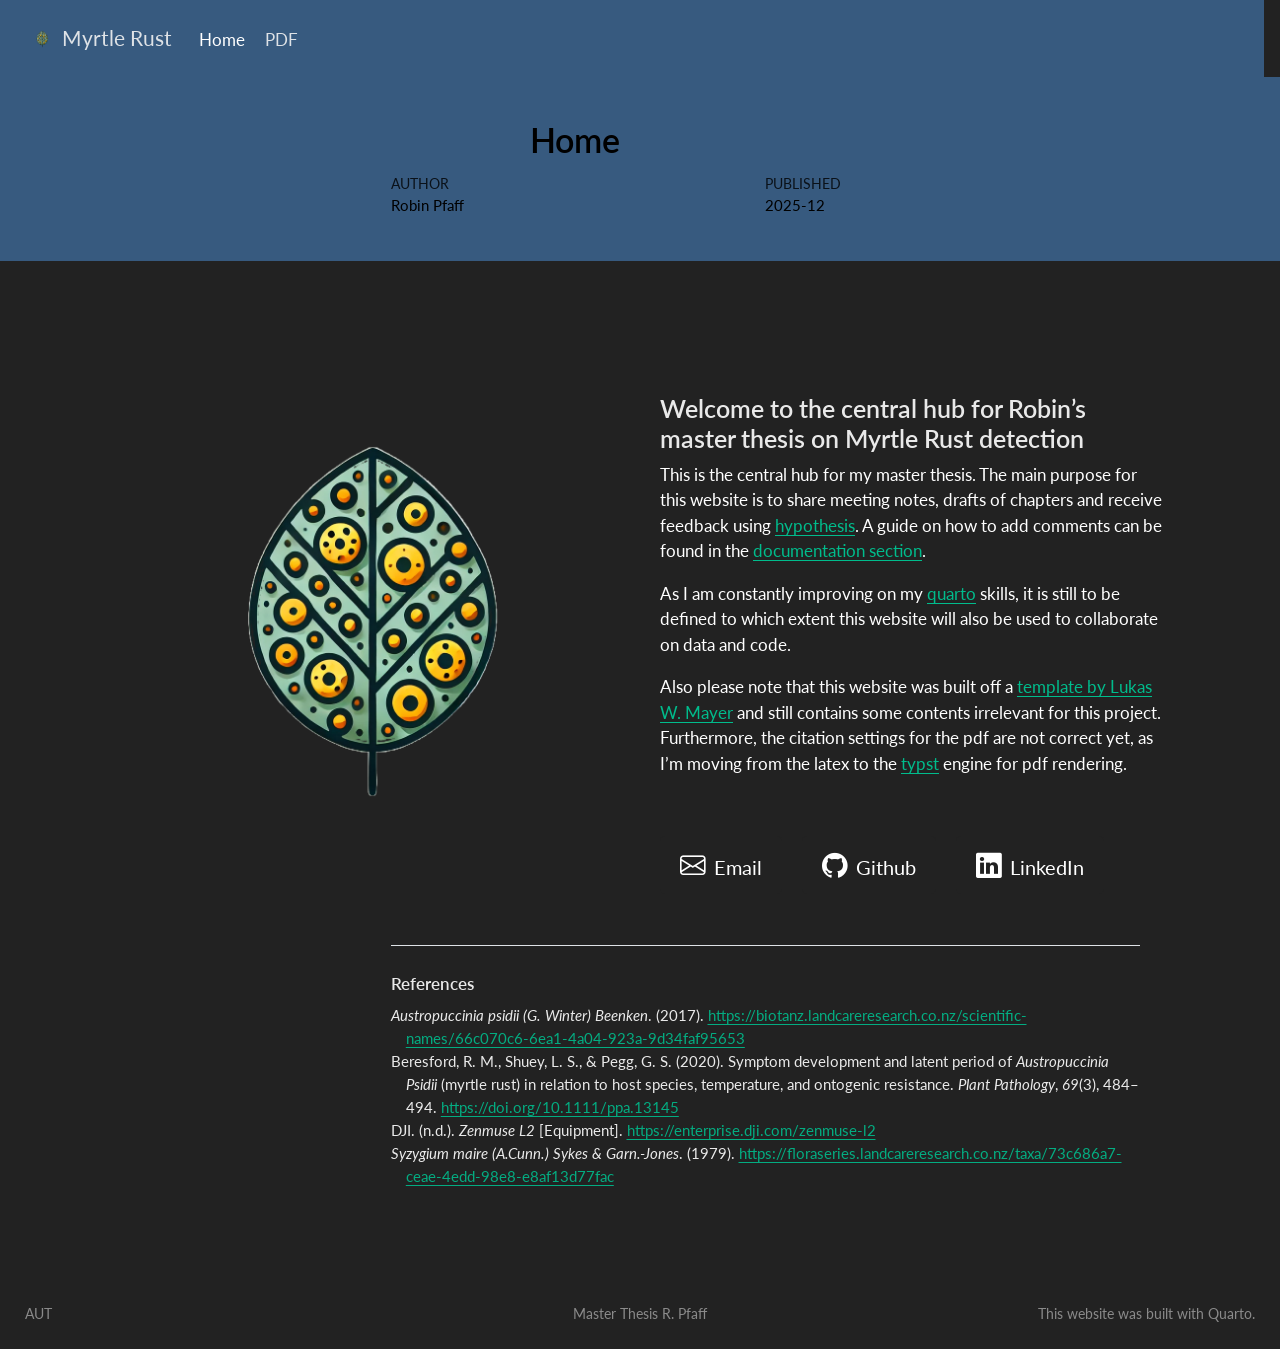
==== docs/index.html @ c500ab40 "first commit" ====
<!DOCTYPE html>
<html xmlns="http://www.w3.org/1999/xhtml" lang="en" xml:lang="en"><head>

<meta charset="utf-8">
<meta name="generator" content="quarto-1.8.26">

<meta name="viewport" content="width=device-width, initial-scale=1.0, user-scalable=yes">

<meta name="author" content="Robin Pfaff">
<meta name="description" content="Some information about you that you want search engines to see">

<title>Home – Myrtle Rust</title>
<style>
code{white-space: pre-wrap;}
span.smallcaps{font-variant: small-caps;}
div.columns{display: flex; gap: min(4vw, 1.5em);}
div.column{flex: auto; overflow-x: auto;}
div.hanging-indent{margin-left: 1.5em; text-indent: -1.5em;}
ul.task-list{list-style: none;}
ul.task-list li input[type="checkbox"] {
  width: 0.8em;
  margin: 0 0.8em 0.2em -1em; /* quarto-specific, see https://github.com/quarto-dev/quarto-cli/issues/4556 */ 
  vertical-align: middle;
}
/* CSS for citations */
div.csl-bib-body { }
div.csl-entry {
  clear: both;
  margin-bottom: 0em;
}
.hanging-indent div.csl-entry {
  margin-left:2em;
  text-indent:-2em;
}
div.csl-left-margin {
  min-width:2em;
  float:left;
}
div.csl-right-inline {
  margin-left:2em;
  padding-left:1em;
}
div.csl-indent {
  margin-left: 2em;
}</style>


<script src="site_libs/quarto-nav/quarto-nav.js"></script>
<script src="site_libs/quarto-nav/headroom.min.js"></script>
<link href="./2_2_assets/favicons/favicon.ico" rel="icon">
<script src="site_libs/clipboard/clipboard.min.js"></script>
<script src="site_libs/quarto-html/quarto.js" type="module"></script>
<script src="site_libs/quarto-html/tabsets/tabsets.js" type="module"></script>
<script src="site_libs/quarto-html/axe/axe-check.js" type="module"></script>
<script src="site_libs/quarto-html/popper.min.js"></script>
<script src="site_libs/quarto-html/tippy.umd.min.js"></script>
<link href="site_libs/quarto-html/tippy.css" rel="stylesheet">
<link href="site_libs/quarto-html/quarto-syntax-highlighting-dark-5fa770aa67c23ef3364642465cd873db.css" rel="stylesheet" id="quarto-text-highlighting-styles">
<script src="site_libs/bootstrap/bootstrap.min.js"></script>
<link href="site_libs/bootstrap/bootstrap-icons.css" rel="stylesheet">
<link href="site_libs/bootstrap/bootstrap-c5ab4d48735428cd285527bd9353d92f.min.css" rel="stylesheet" append-hash="true" id="quarto-bootstrap" data-mode="dark">
<script src="site_libs/quarto-contrib/glightbox/glightbox.min.js"></script>
<link href="site_libs/quarto-contrib/glightbox/glightbox.min.css" rel="stylesheet">
<link href="site_libs/quarto-contrib/glightbox/lightbox.css" rel="stylesheet">
<script id="quarto-search-options" type="application/json">{
  "language": {
    "search-no-results-text": "No results",
    "search-matching-documents-text": "matching documents",
    "search-copy-link-title": "Copy link to search",
    "search-hide-matches-text": "Hide additional matches",
    "search-more-match-text": "more match in this document",
    "search-more-matches-text": "more matches in this document",
    "search-clear-button-title": "Clear",
    "search-text-placeholder": "",
    "search-detached-cancel-button-title": "Cancel",
    "search-submit-button-title": "Submit",
    "search-label": "Search"
  }
}</script>
<style>html{ scroll-behavior: smooth; }</style>
<script type="application/json" class="js-hypothesis-config">
{
  "theme": "clean",
  "openSidebar": false
}
</script>
<script async="" src="https://hypothes.is/embed.js"></script>
<script>
  window.document.addEventListener("DOMContentLoaded", function (_event) {
    document.body.classList.add('hypothesis-enabled');
  });
</script>
<style>

      .quarto-title-block .quarto-title-banner h1,
      .quarto-title-block .quarto-title-banner h2,
      .quarto-title-block .quarto-title-banner h3,
      .quarto-title-block .quarto-title-banner h4,
      .quarto-title-block .quarto-title-banner h5,
      .quarto-title-block .quarto-title-banner h6
      {
        color: #000000;
      }

      .quarto-title-block .quarto-title-banner {
        color: #000000;
      }
</style>


<link rel="stylesheet" href="styles.css">
<meta property="og:title" content="Home – Myrtle Rust">
<meta property="og:description" content="Some information about you that you want search engines to see">
<meta property="og:image" content="https://pfaffrob.github.io/2_2_assets/favicons/myrtle-rust-1024x1024.png">
<meta property="og:site_name" content="Myrtle Rust">
<meta property="og:image:height" content="1024">
<meta property="og:image:width" content="1024">
<meta name="twitter:title" content="Home – Myrtle Rust">
<meta name="twitter:description" content="Some information about you that you want search engines to see">
<meta name="twitter:image" content="https://pfaffrob.github.io/2_2_assets/favicons/myrtle-rust-1024x1024.png">
<meta name="twitter:image-height" content="1024">
<meta name="twitter:image-width" content="1024">
<meta name="twitter:card" content="summary_large_image">
<link rel="canonical" href="https://pfaffrob.github.io/">
</head>

<body class="floating nav-fixed fullcontent quarto-light">

<div id="quarto-search-results"></div>
  <header id="quarto-header" class="headroom fixed-top quarto-banner">
    <nav class="navbar navbar-expand-lg " data-bs-theme="dark">
      <div class="navbar-container container-fluid">
      <div class="navbar-brand-container mx-auto">
    <a href="./index.html" class="navbar-brand navbar-brand-logo">
    <img src="./2_2_assets/favicons/android-chrome-512x512.png" alt="" class="navbar-logo light-content">
    <img src="./2_2_assets/favicons/android-chrome-512x512.png" alt="" class="navbar-logo dark-content">
    </a>
    <a class="navbar-brand" href="./index.html">
    <span class="navbar-title">Myrtle Rust</span>
    </a>
  </div>
          <button class="navbar-toggler" type="button" data-bs-toggle="collapse" data-bs-target="#navbarCollapse" aria-controls="navbarCollapse" role="menu" aria-expanded="false" aria-label="Toggle navigation" onclick="if (window.quartoToggleHeadroom) { window.quartoToggleHeadroom(); }">
  <span class="navbar-toggler-icon"></span>
</button>
          <div class="collapse navbar-collapse" id="navbarCollapse">
            <ul class="navbar-nav navbar-nav-scroll me-auto">
  <li class="nav-item">
    <a class="nav-link active" href="./index.html" aria-current="page"> 
<span class="menu-text">Home</span></a>
  </li>  
  <li class="nav-item">
    <a class="nav-link" href="./1_4_pdf/index.html"> 
<span class="menu-text">PDF</span></a>
  </li>  
</ul>
          </div> <!-- /navcollapse -->
            <div class="quarto-navbar-tools">
</div>
      </div> <!-- /container-fluid -->
    </nav>
</header>
<!-- content -->
<header id="title-block-header" class="quarto-title-block default toc-left page-columns page-full">
  <div class="quarto-title-banner page-columns page-full">
    <div class="quarto-title column-body">
      <h1 class="title">Home</h1>
          </div>

    
    <div class="quarto-title-meta-container">
      <div class="quarto-title-meta-column-start">
        
        <div class="quarto-title-meta">

                <div>
            <div class="quarto-title-meta-heading">Author</div>
            <div class="quarto-title-meta-contents">
                        <p>Robin Pfaff </p>
                      </div>
          </div>
                
                <div>
            <div class="quarto-title-meta-heading">Published</div>
            <div class="quarto-title-meta-contents">
              <p class="date">2025-12</p>
            </div>
          </div>
          
                
              </div>
      </div>
      <div class="quarto-title-meta-column-end quarto-other-formats-target">
      </div>
    </div>



    <div class="quarto-other-links-text-target">
    </div>  </div>
</header><div id="quarto-content" class="quarto-container page-columns page-rows-contents page-layout-article page-navbar">
<!-- sidebar -->
  <nav id="quarto-sidebar" class="sidebar collapse collapse-horizontal quarto-sidebar-collapse-item sidebar-navigation floating overflow-auto">
    
</nav>
<div id="quarto-sidebar-glass" class="quarto-sidebar-collapse-item" data-bs-toggle="collapse" data-bs-target=".quarto-sidebar-collapse-item"></div>
<!-- margin-sidebar -->
    
<!-- main -->
<main class="content quarto-banner-title-block page-columns page-full" id="quarto-document-content">



  


<!-- 
Here is a template for a nice looking homepage.

I make heavy use of ::: syntax which allows me to create html-like divs and classes in markdown.

the general structure is:

:::{.some-class}
    some content modified by the class
:::

Often you can use multiple classes like this:

:::{.class1 .class2}
    some content modified by the classes
:::

or 

:::{.class1}
    :::{.class2}
        some content modified by the classes
    :::
:::

-->
<!-- 
this defines how wide the content should be
check https://quarto.org/docs/authoring/article-layout.html#page-column
for more information
 -->
<div class="column-page">
<p>&nbsp; <!-- '\' is a spacer --></p>
<div class="columns">
<div class="column" style="padding-right: 20px;">
<div class="animate__animated animate__fadeIn" style="--animate-duration: 2s;">
<p><a href="2_2_assets/favicons/myrtle-rust-1024x1024.png" class="lightbox" data-gallery="quarto-lightbox-gallery-1"><img src="2_2_assets/favicons/myrtle-rust-1024x1024.png" class="img-fluid"></a></p>
</div>
</div><div class="column" style="padding-left: 20px;">
<section id="welcome-to-the-central-hub-for-robins-master-thesis-on-myrtle-rust-detection" class="level3">
<h3 data-anchor-id="welcome-to-the-central-hub-for-robins-master-thesis-on-myrtle-rust-detection">Welcome to the central hub for Robin’s master thesis on Myrtle Rust detection</h3>
<p>This is the central hub for my master thesis. The main purpose for this website is to share meeting notes, drafts of chapters and receive feedback using <a href="https://hypothes.is">hypothesis</a>. A guide on how to add comments can be found in the <a href="1_9_documentation/index.qmd#sec-comments">documentation section</a>.</p>
<p>As I am constantly improving on my <a href="https://quarto.org">quarto</a> skills, it is still to be defined to which extent this website will also be used to collaborate on data and code.</p>
<p>Also please note that this website was built off a <a href="https://lukmayer.github.io/blog/posts/quarto_template/">template by Lukas W. Mayer</a> and still contains some contents irrelevant for this project. Furthermore, the citation settings for the pdf are not correct yet, as I’m moving from the latex to the <a href="https://quarto.org/docs/output-formats/typst.html">typst</a> engine for pdf rendering.</p>
<p><br>
</p>
<!-- 

Here is how we can specify some buttons with links in html
you can very easily ask chatgpt to modify this to your liking if you dont know how to modify this yourself
make sure it knows that you use the bootstrap icon set

-->
<div class="button-group" style="display: flex; gap: 20px;">
<p><a href="mailto:kqn7759@autuni.ac.nz" class="button-link" target="_blank" style="text-decoration: none; color: white; background-color: #222; padding: 10px 20px; border-radius: 5px; display: inline-block; font-size: 1.2rem; text-align: center;"> <i class="bi bi-envelope" style="font-size: 1.5rem; margin-right: 8px;"></i>Email </a></p>
<p><a href="https://github.com/pfaffrob/myrtle_rust" class="button-link" target="_blank" style="text-decoration: none; color: white; background-color: #222; padding: 10px 20px; border-radius: 5px; display: inline-block; font-size: 1.2rem; text-align: center;"> <i class="bi bi-github" style="font-size: 1.5rem; margin-right: 8px;"></i>Github </a></p>
<p><a href="https://www.linkedin.com/in/robin-pfaff-3454702b7/" class="button-link" target="_blank" style="text-decoration: none; color: white; background-color: #222; padding: 10px 20px; border-radius: 5px; display: inline-block; font-size: 1.2rem; text-align: center;"> <i class="bi bi-linkedin" style="font-size: 1.5rem; margin-right: 8px;"></i>LinkedIn </a></p>
</div>
</section>
</div>
</div>
</div>
<!-- 
below is some css code that ensures that the buttons are styled correctly
and also work on mobile devices

you should not need to modify this other than the color values
I have not tried wether this works ok for more than 3 buttons
 -->
<style>

.content.quarto-banner-title-block {
  display: flex;
  flex-direction: column; /* Stack elements vertically */
}

.quarto-title {
    margin: 0 auto;  /* Center the container */
    padding-left: 6rem;  /* change until centered */
    max-width: 1200px;  /* Control maximum width */
    width: 90%;  /* Use percentage width for responsiveness */
    text-align: left;  /* Left align the text */
}


.button-link {
    background-color: #222; /* Default button background */
    color: white; /* Default text color */
    transition: background-color 0.3s, transform 0.3s; /* Smooth transition */
    padding: 10px 20px; /* Padding for the button look */
    border-radius: 5px; /* Rounded corners */
    display: inline-block;
    font-size: 1.2rem;
    text-align: center;
    text-decoration: none; /* No underline */
}

.button-link:hover {
    background-color: #444 !important; /* Change to lighter color on hover */
    transform: scale(1.2); /* Slightly increase size on hover */
}

/* Default desktop view */
.button-group {
    display: flex; /* Keep the buttons in a row by default */
    gap: 20px; /* Space between buttons */
}


@media (max-width: 768px) {
  /* Adjust the layout for mobile screens (small screens) */
  
  .columns {
    flex-direction: column; /* Stack the columns vertically on mobile */
  }

  .column {
    width: 100% !important; /* Make each column take up full width on mobile */
    padding: 0; /* Adjust padding for mobile */
  }

  /* Make the button links stack vertically with some spacing */
  .button-link {
    display: block;
    width: 100%; /* Make buttons full width */
    margin-bottom: 10px; /* Add space between buttons */
    text-align: center;
  }

  .button-group {
        flex-direction: column; /* Stack buttons vertically on small screens */
        gap: 10px; /* Space between buttons when stacked */
        width: 100%; /* Ensure the group takes full width */
    }

}


</style>




<div id="quarto-appendix" class="default"><section class="quarto-appendix-contents" role="doc-bibliography" id="quarto-bibliography"><h2 class="anchored quarto-appendix-heading">References</h2><div id="refs" class="references csl-bib-body hanging-indent" data-entry-spacing="0" data-line-spacing="2" role="list">
<div id="ref-Austropucciniapsidii2017" class="csl-entry" role="listitem">
<em>Austropuccinia psidii<span> <em>(</em></span><span><em>G</em></span><span><em>.</em> </span><span><em>Winter</em></span><span><em>)</em> </span><span><em>Beenken</em></span></em>. (2017). <a href="https://biotanz.landcareresearch.co.nz/scientific-names/66c070c6-6ea1-4a04-923a-9d34faf95653">https://biotanz.landcareresearch.co.nz/scientific-names/66c070c6-6ea1-4a04-923a-9d34faf95653</a>
</div>
<div id="ref-beresfordSymptomdevelopment2020" class="csl-entry" role="listitem">
Beresford, R. M., Shuey, L. S., &amp; Pegg, G. S. (2020). Symptom development and latent period of <span><em>Austropuccinia</em></span><span> <em>Psidii</em></span> (myrtle rust) in relation to host species, temperature, and ontogenic resistance. <em>Plant Pathology</em>, <em>69</em>(3), 484–494. <a href="https://doi.org/10.1111/ppa.13145">https://doi.org/10.1111/ppa.13145</a>
</div>
<div id="ref-djiZenmuseL2" class="csl-entry" role="listitem">
DJI. (n.d.). <em>Zenmuse <span>L2</span></em> [Equipment]. <a href="https://enterprise.dji.com/zenmuse-l2">https://enterprise.dji.com/zenmuse-l2</a>
</div>
<div id="ref-Syzygiummaire1979" class="csl-entry" role="listitem">
<em>Syzygium maire (<span>A</span>.<span>Cunn</span>.) <span>Sykes</span> &amp; <span>Garn</span>.-<span>Jones</span></em>. (1979). <a href="https://floraseries.landcareresearch.co.nz/taxa/73c686a7-ceae-4edd-98e8-e8af13d77fac">https://floraseries.landcareresearch.co.nz/taxa/73c686a7-ceae-4edd-98e8-e8af13d77fac</a>
</div>
</div></section></div></main> <!-- /main -->
<script id="quarto-html-after-body" type="application/javascript">
  window.document.addEventListener("DOMContentLoaded", function (event) {
    const isCodeAnnotation = (el) => {
      for (const clz of el.classList) {
        if (clz.startsWith('code-annotation-')) {                     
          return true;
        }
      }
      return false;
    }
    const onCopySuccess = function(e) {
      // button target
      const button = e.trigger;
      // don't keep focus
      button.blur();
      // flash "checked"
      button.classList.add('code-copy-button-checked');
      var currentTitle = button.getAttribute("title");
      button.setAttribute("title", "Copied!");
      let tooltip;
      if (window.bootstrap) {
        button.setAttribute("data-bs-toggle", "tooltip");
        button.setAttribute("data-bs-placement", "left");
        button.setAttribute("data-bs-title", "Copied!");
        tooltip = new bootstrap.Tooltip(button, 
          { trigger: "manual", 
            customClass: "code-copy-button-tooltip",
            offset: [0, -8]});
        tooltip.show();    
      }
      setTimeout(function() {
        if (tooltip) {
          tooltip.hide();
          button.removeAttribute("data-bs-title");
          button.removeAttribute("data-bs-toggle");
          button.removeAttribute("data-bs-placement");
        }
        button.setAttribute("title", currentTitle);
        button.classList.remove('code-copy-button-checked');
      }, 1000);
      // clear code selection
      e.clearSelection();
    }
    const getTextToCopy = function(trigger) {
      const outerScaffold = trigger.parentElement.cloneNode(true);
      const codeEl = outerScaffold.querySelector('code');
      for (const childEl of codeEl.children) {
        if (isCodeAnnotation(childEl)) {
          childEl.remove();
        }
      }
      return codeEl.innerText;
    }
    const clipboard = new window.ClipboardJS('.code-copy-button:not([data-in-quarto-modal])', {
      text: getTextToCopy
    });
    clipboard.on('success', onCopySuccess);
    if (window.document.getElementById('quarto-embedded-source-code-modal')) {
      const clipboardModal = new window.ClipboardJS('.code-copy-button[data-in-quarto-modal]', {
        text: getTextToCopy,
        container: window.document.getElementById('quarto-embedded-source-code-modal')
      });
      clipboardModal.on('success', onCopySuccess);
    }
      var localhostRegex = new RegExp(/^(?:http|https):\/\/localhost\:?[0-9]*\//);
      var mailtoRegex = new RegExp(/^mailto:/);
        var filterRegex = new RegExp("^pfaffrob\.github\.io");
      var isInternal = (href) => {
          return filterRegex.test(href) || localhostRegex.test(href) || mailtoRegex.test(href);
      }
      // Inspect non-navigation links and adorn them if external
     var links = window.document.querySelectorAll('a[href]:not(.nav-link):not(.navbar-brand):not(.toc-action):not(.sidebar-link):not(.sidebar-item-toggle):not(.pagination-link):not(.no-external):not([aria-hidden]):not(.dropdown-item):not(.quarto-navigation-tool):not(.about-link)');
      for (var i=0; i<links.length; i++) {
        const link = links[i];
        if (!isInternal(link.href)) {
          // undo the damage that might have been done by quarto-nav.js in the case of
          // links that we want to consider external
          if (link.dataset.originalHref !== undefined) {
            link.href = link.dataset.originalHref;
          }
            // target, if specified
            link.setAttribute("target", "_blank");
            if (link.getAttribute("rel") === null) {
              link.setAttribute("rel", "noopener");
            }
        }
      }
    function tippyHover(el, contentFn, onTriggerFn, onUntriggerFn) {
      const config = {
        allowHTML: true,
        maxWidth: 500,
        delay: 100,
        arrow: false,
        appendTo: function(el) {
            return el.parentElement;
        },
        interactive: true,
        interactiveBorder: 10,
        theme: 'quarto',
        placement: 'bottom-start',
      };
      if (contentFn) {
        config.content = contentFn;
      }
      if (onTriggerFn) {
        config.onTrigger = onTriggerFn;
      }
      if (onUntriggerFn) {
        config.onUntrigger = onUntriggerFn;
      }
      window.tippy(el, config); 
    }
    const noterefs = window.document.querySelectorAll('a[role="doc-noteref"]');
    for (var i=0; i<noterefs.length; i++) {
      const ref = noterefs[i];
      tippyHover(ref, function() {
        // use id or data attribute instead here
        let href = ref.getAttribute('data-footnote-href') || ref.getAttribute('href');
        try { href = new URL(href).hash; } catch {}
        const id = href.replace(/^#\/?/, "");
        const note = window.document.getElementById(id);
        if (note) {
          return note.innerHTML;
        } else {
          return "";
        }
      });
    }
    const xrefs = window.document.querySelectorAll('a.quarto-xref');
    const processXRef = (id, note) => {
      // Strip column container classes
      const stripColumnClz = (el) => {
        el.classList.remove("page-full", "page-columns");
        if (el.children) {
          for (const child of el.children) {
            stripColumnClz(child);
          }
        }
      }
      stripColumnClz(note)
      if (id === null || id.startsWith('sec-')) {
        // Special case sections, only their first couple elements
        const container = document.createElement("div");
        if (note.children && note.children.length > 2) {
          container.appendChild(note.children[0].cloneNode(true));
          for (let i = 1; i < note.children.length; i++) {
            const child = note.children[i];
            if (child.tagName === "P" && child.innerText === "") {
              continue;
            } else {
              container.appendChild(child.cloneNode(true));
              break;
            }
          }
          if (window.Quarto?.typesetMath) {
            window.Quarto.typesetMath(container);
          }
          return container.innerHTML
        } else {
          if (window.Quarto?.typesetMath) {
            window.Quarto.typesetMath(note);
          }
          return note.innerHTML;
        }
      } else {
        // Remove any anchor links if they are present
        const anchorLink = note.querySelector('a.anchorjs-link');
        if (anchorLink) {
          anchorLink.remove();
        }
        if (window.Quarto?.typesetMath) {
          window.Quarto.typesetMath(note);
        }
        if (note.classList.contains("callout")) {
          return note.outerHTML;
        } else {
          return note.innerHTML;
        }
      }
    }
    for (var i=0; i<xrefs.length; i++) {
      const xref = xrefs[i];
      tippyHover(xref, undefined, function(instance) {
        instance.disable();
        let url = xref.getAttribute('href');
        let hash = undefined; 
        if (url.startsWith('#')) {
          hash = url;
        } else {
          try { hash = new URL(url).hash; } catch {}
        }
        if (hash) {
          const id = hash.replace(/^#\/?/, "");
          const note = window.document.getElementById(id);
          if (note !== null) {
            try {
              const html = processXRef(id, note.cloneNode(true));
              instance.setContent(html);
            } finally {
              instance.enable();
              instance.show();
            }
          } else {
            // See if we can fetch this
            fetch(url.split('#')[0])
            .then(res => res.text())
            .then(html => {
              const parser = new DOMParser();
              const htmlDoc = parser.parseFromString(html, "text/html");
              const note = htmlDoc.getElementById(id);
              if (note !== null) {
                const html = processXRef(id, note);
                instance.setContent(html);
              } 
            }).finally(() => {
              instance.enable();
              instance.show();
            });
          }
        } else {
          // See if we can fetch a full url (with no hash to target)
          // This is a special case and we should probably do some content thinning / targeting
          fetch(url)
          .then(res => res.text())
          .then(html => {
            const parser = new DOMParser();
            const htmlDoc = parser.parseFromString(html, "text/html");
            const note = htmlDoc.querySelector('main.content');
            if (note !== null) {
              // This should only happen for chapter cross references
              // (since there is no id in the URL)
              // remove the first header
              if (note.children.length > 0 && note.children[0].tagName === "HEADER") {
                note.children[0].remove();
              }
              const html = processXRef(null, note);
              instance.setContent(html);
            } 
          }).finally(() => {
            instance.enable();
            instance.show();
          });
        }
      }, function(instance) {
      });
    }
        let selectedAnnoteEl;
        const selectorForAnnotation = ( cell, annotation) => {
          let cellAttr = 'data-code-cell="' + cell + '"';
          let lineAttr = 'data-code-annotation="' +  annotation + '"';
          const selector = 'span[' + cellAttr + '][' + lineAttr + ']';
          return selector;
        }
        const selectCodeLines = (annoteEl) => {
          const doc = window.document;
          const targetCell = annoteEl.getAttribute("data-target-cell");
          const targetAnnotation = annoteEl.getAttribute("data-target-annotation");
          const annoteSpan = window.document.querySelector(selectorForAnnotation(targetCell, targetAnnotation));
          const lines = annoteSpan.getAttribute("data-code-lines").split(",");
          const lineIds = lines.map((line) => {
            return targetCell + "-" + line;
          })
          let top = null;
          let height = null;
          let parent = null;
          if (lineIds.length > 0) {
              //compute the position of the single el (top and bottom and make a div)
              const el = window.document.getElementById(lineIds[0]);
              top = el.offsetTop;
              height = el.offsetHeight;
              parent = el.parentElement.parentElement;
            if (lineIds.length > 1) {
              const lastEl = window.document.getElementById(lineIds[lineIds.length - 1]);
              const bottom = lastEl.offsetTop + lastEl.offsetHeight;
              height = bottom - top;
            }
            if (top !== null && height !== null && parent !== null) {
              // cook up a div (if necessary) and position it 
              let div = window.document.getElementById("code-annotation-line-highlight");
              if (div === null) {
                div = window.document.createElement("div");
                div.setAttribute("id", "code-annotation-line-highlight");
                div.style.position = 'absolute';
                parent.appendChild(div);
              }
              div.style.top = top - 2 + "px";
              div.style.height = height + 4 + "px";
              div.style.left = 0;
              let gutterDiv = window.document.getElementById("code-annotation-line-highlight-gutter");
              if (gutterDiv === null) {
                gutterDiv = window.document.createElement("div");
                gutterDiv.setAttribute("id", "code-annotation-line-highlight-gutter");
                gutterDiv.style.position = 'absolute';
                const codeCell = window.document.getElementById(targetCell);
                const gutter = codeCell.querySelector('.code-annotation-gutter');
                gutter.appendChild(gutterDiv);
              }
              gutterDiv.style.top = top - 2 + "px";
              gutterDiv.style.height = height + 4 + "px";
            }
            selectedAnnoteEl = annoteEl;
          }
        };
        const unselectCodeLines = () => {
          const elementsIds = ["code-annotation-line-highlight", "code-annotation-line-highlight-gutter"];
          elementsIds.forEach((elId) => {
            const div = window.document.getElementById(elId);
            if (div) {
              div.remove();
            }
          });
          selectedAnnoteEl = undefined;
        };
          // Handle positioning of the toggle
      window.addEventListener(
        "resize",
        throttle(() => {
          elRect = undefined;
          if (selectedAnnoteEl) {
            selectCodeLines(selectedAnnoteEl);
          }
        }, 10)
      );
      function throttle(fn, ms) {
      let throttle = false;
      let timer;
        return (...args) => {
          if(!throttle) { // first call gets through
              fn.apply(this, args);
              throttle = true;
          } else { // all the others get throttled
              if(timer) clearTimeout(timer); // cancel #2
              timer = setTimeout(() => {
                fn.apply(this, args);
                timer = throttle = false;
              }, ms);
          }
        };
      }
        // Attach click handler to the DT
        const annoteDls = window.document.querySelectorAll('dt[data-target-cell]');
        for (const annoteDlNode of annoteDls) {
          annoteDlNode.addEventListener('click', (event) => {
            const clickedEl = event.target;
            if (clickedEl !== selectedAnnoteEl) {
              unselectCodeLines();
              const activeEl = window.document.querySelector('dt[data-target-cell].code-annotation-active');
              if (activeEl) {
                activeEl.classList.remove('code-annotation-active');
              }
              selectCodeLines(clickedEl);
              clickedEl.classList.add('code-annotation-active');
            } else {
              // Unselect the line
              unselectCodeLines();
              clickedEl.classList.remove('code-annotation-active');
            }
          });
        }
    const findCites = (el) => {
      const parentEl = el.parentElement;
      if (parentEl) {
        const cites = parentEl.dataset.cites;
        if (cites) {
          return {
            el,
            cites: cites.split(' ')
          };
        } else {
          return findCites(el.parentElement)
        }
      } else {
        return undefined;
      }
    };
    var bibliorefs = window.document.querySelectorAll('a[role="doc-biblioref"]');
    for (var i=0; i<bibliorefs.length; i++) {
      const ref = bibliorefs[i];
      const citeInfo = findCites(ref);
      if (citeInfo) {
        tippyHover(citeInfo.el, function() {
          var popup = window.document.createElement('div');
          citeInfo.cites.forEach(function(cite) {
            var citeDiv = window.document.createElement('div');
            citeDiv.classList.add('hanging-indent');
            citeDiv.classList.add('csl-entry');
            var biblioDiv = window.document.getElementById('ref-' + cite);
            if (biblioDiv) {
              citeDiv.innerHTML = biblioDiv.innerHTML;
            }
            popup.appendChild(citeDiv);
          });
          return popup.innerHTML;
        });
      }
    }
  });
  </script>
</div> <!-- /content -->
<footer class="footer">
  <div class="nav-footer">
    <div class="nav-footer-left">
      <ul class="footer-items list-unstyled">
    <li class="nav-item">
    <a class="nav-link" href="https://www.aut.ac.nz/">
<p>AUT</p>
</a>
  </li>  
</ul>
    </div>   
    <div class="nav-footer-center">
      <ul class="footer-items list-unstyled">
    <li class="nav-item">
    <a class="nav-link" href="https://github.com/pfaffrob/myrtle_rust">
<p>Master Thesis R. Pfaff</p>
</a>
  </li>  
</ul>
    </div>
    <div class="nav-footer-right">
      <ul class="footer-items list-unstyled">
    <li class="nav-item">
    <a class="nav-link" href="https://quarto.org/">
<p>This website was built with Quarto.</p>
</a>
  </li>  
</ul>
    </div>
  </div>
</footer>
<script>var lightboxQuarto = GLightbox({"closeEffect":"zoom","descPosition":"bottom","loop":false,"openEffect":"zoom","selector":".lightbox"});
(function() {
  let previousOnload = window.onload;
  window.onload = () => {
    if (previousOnload) {
      previousOnload();
    }
    lightboxQuarto.on('slide_before_load', (data) => {
      const { slideIndex, slideNode, slideConfig, player, trigger } = data;
      const href = trigger.getAttribute('href');
      if (href !== null) {
        const imgEl = window.document.querySelector(`a[href="${href}"] img`);
        if (imgEl !== null) {
          const srcAttr = imgEl.getAttribute("src");
          if (srcAttr && srcAttr.startsWith("data:")) {
            slideConfig.href = srcAttr;
          }
        }
      } 
    });
  
    lightboxQuarto.on('slide_after_load', (data) => {
      const { slideIndex, slideNode, slideConfig, player, trigger } = data;
      if (window.Quarto?.typesetMath) {
        window.Quarto.typesetMath(slideNode);
      }
    });
  
  };
  
})();
          </script>




<script src="site_libs/quarto-html/zenscroll-min.js"></script>
</body></html>
---- docs/site_libs/quarto-html/tippy.css ----
.tippy-box[data-animation=fade][data-state=hidden]{opacity:0}[data-tippy-root]{max-width:calc(100vw - 10px)}.tippy-box{position:relative;background-color:#333;color:#fff;border-radius:4px;font-size:14px;line-height:1.4;white-space:normal;outline:0;transition-property:transform,visibility,opacity}.tippy-box[data-placement^=top]>.tippy-arrow{bottom:0}.tippy-box[data-placement^=top]>.tippy-arrow:before{bottom:-7px;left:0;border-width:8px 8px 0;border-top-color:initial;transform-origin:center top}.tippy-box[data-placement^=bottom]>.tippy-arrow{top:0}.tippy-box[data-placement^=bottom]>.tippy-arrow:before{top:-7px;left:0;border-width:0 8px 8px;border-bottom-color:initial;transform-origin:center bottom}.tippy-box[data-placement^=left]>.tippy-arrow{right:0}.tippy-box[data-placement^=left]>.tippy-arrow:before{border-width:8px 0 8px 8px;border-left-color:initial;right:-7px;transform-origin:center left}.tippy-box[data-placement^=right]>.tippy-arrow{left:0}.tippy-box[data-placement^=right]>.tippy-arrow:before{left:-7px;border-width:8px 8px 8px 0;border-right-color:initial;transform-origin:center right}.tippy-box[data-inertia][data-state=visible]{transition-timing-function:cubic-bezier(.54,1.5,.38,1.11)}.tippy-arrow{width:16px;height:16px;color:#333}.tippy-arrow:before{content:"";position:absolute;border-color:transparent;border-style:solid}.tippy-content{position:relative;padding:5px 9px;z-index:1}
---- docs/site_libs/quarto-html/quarto-syntax-highlighting-dark-5fa770aa67c23ef3364642465cd873db.css ----
/* quarto syntax highlight colors */
:root {
  --quarto-hl-al-color: #95da4c;
  --quarto-hl-an-color: #98c379;
  --quarto-hl-at-color: #c678dd;
  --quarto-hl-bn-color: #d19a66;
  --quarto-hl-bu-color: #c678dd;
  --quarto-hl-ch-color: #98c379;
  --quarto-hl-co-color: #5c6370;
  --quarto-hl-cv-color: #e06c75;
  --quarto-hl-cn-color: #d19a66;
  --quarto-hl-cf-color: #c678dd;
  --quarto-hl-dt-color: #c678dd;
  --quarto-hl-dv-color: #d19a66;
  --quarto-hl-do-color: #a43340;
  --quarto-hl-er-color: #f44747;
  --quarto-hl-ex-color: #61afef;
  --quarto-hl-fl-color: #d19a66;
  --quarto-hl-fu-color: #61afef;
  --quarto-hl-im-color: #98c379;
  --quarto-hl-in-color: #c45b00;
  --quarto-hl-kw-color: #c678dd;
  --quarto-hl-op-color: #c678dd;
  --quarto-hl-pp-color: #c678dd;
  --quarto-hl-re-color: #2980b9;
  --quarto-hl-sc-color: #56b6c2;
  --quarto-hl-ss-color: #da4453;
  --quarto-hl-st-color: #98c379;
  --quarto-hl-va-color: #e06c75;
  --quarto-hl-vs-color: #da4453;
  --quarto-hl-wa-color: #da4453;
}

/* other quarto variables */
:root {
  --quarto-font-monospace: SFMono-Regular, Menlo, Monaco, Consolas, "Liberation Mono", "Courier New", monospace;
}

/* syntax highlight based on Pandoc's rules */
pre > code.sourceCode > span {
  color: #abb2bf;
}

code.sourceCode > span {
  color: #abb2bf;
}

div.sourceCode,
div.sourceCode pre.sourceCode {
  color: #abb2bf;
}

/* Normal */
code span {
  color: #abb2bf;
}

/* Alert */
code span.al {
  background-color: #4d1f24;
  font-weight: bold;
  color: #95da4c;
}

/* Annotation */
code span.an {
  color: #98c379;
}

/* Attribute */
code span.at {
  color: #c678dd;
}

/* BaseN */
code span.bn {
  color: #d19a66;
}

/* BuiltIn */
code span.bu {
  color: #c678dd;
}

/* ControlFlow */
code span.cf {
  color: #c678dd;
}

/* Char */
code span.ch {
  color: #98c379;
}

/* Constant */
code span.cn {
  color: #d19a66;
}

/* Comment */
code span.co {
  font-style: italic;
  color: #5c6370;
}

/* CommentVar */
code span.cv {
  font-style: italic;
  color: #e06c75;
}

/* Documentation */
code span.do {
  color: #a43340;
}

/* DataType */
code span.dt {
  color: #c678dd;
}

/* DecVal */
code span.dv {
  color: #d19a66;
}

/* Error */
code span.er {
  color: #f44747;
  text-decoration: underline;
}

/* Extension */
code span.ex {
  font-weight: bold;
  color: #61afef;
}

/* Float */
code span.fl {
  color: #d19a66;
}

/* Function */
code span.fu {
  color: #61afef;
}

/* Import */
code span.im {
  color: #98c379;
}

/* Information */
code span.in {
  color: #c45b00;
}

/* Keyword */
code span.kw {
  color: #c678dd;
}

/* Operator */
code span.op {
  color: #c678dd;
}

/* Preprocessor */
code span.pp {
  color: #c678dd;
}

/* RegionMarker */
code span.re {
  background-color: #153042;
  color: #2980b9;
}

/* SpecialChar */
code span.sc {
  color: #56b6c2;
}

/* SpecialString */
code span.ss {
  color: #da4453;
}

/* String */
code span.st {
  color: #98c379;
}

/* Variable */
code span.va {
  color: #e06c75;
}

/* VerbatimString */
code span.vs {
  color: #da4453;
}

/* Warning */
code span.wa {
  color: #da4453;
}

.prevent-inlining {
  content: "</";
}

/*# sourceMappingURL=0860269c19d740b4d31f8fbcb34121ca.css.map */
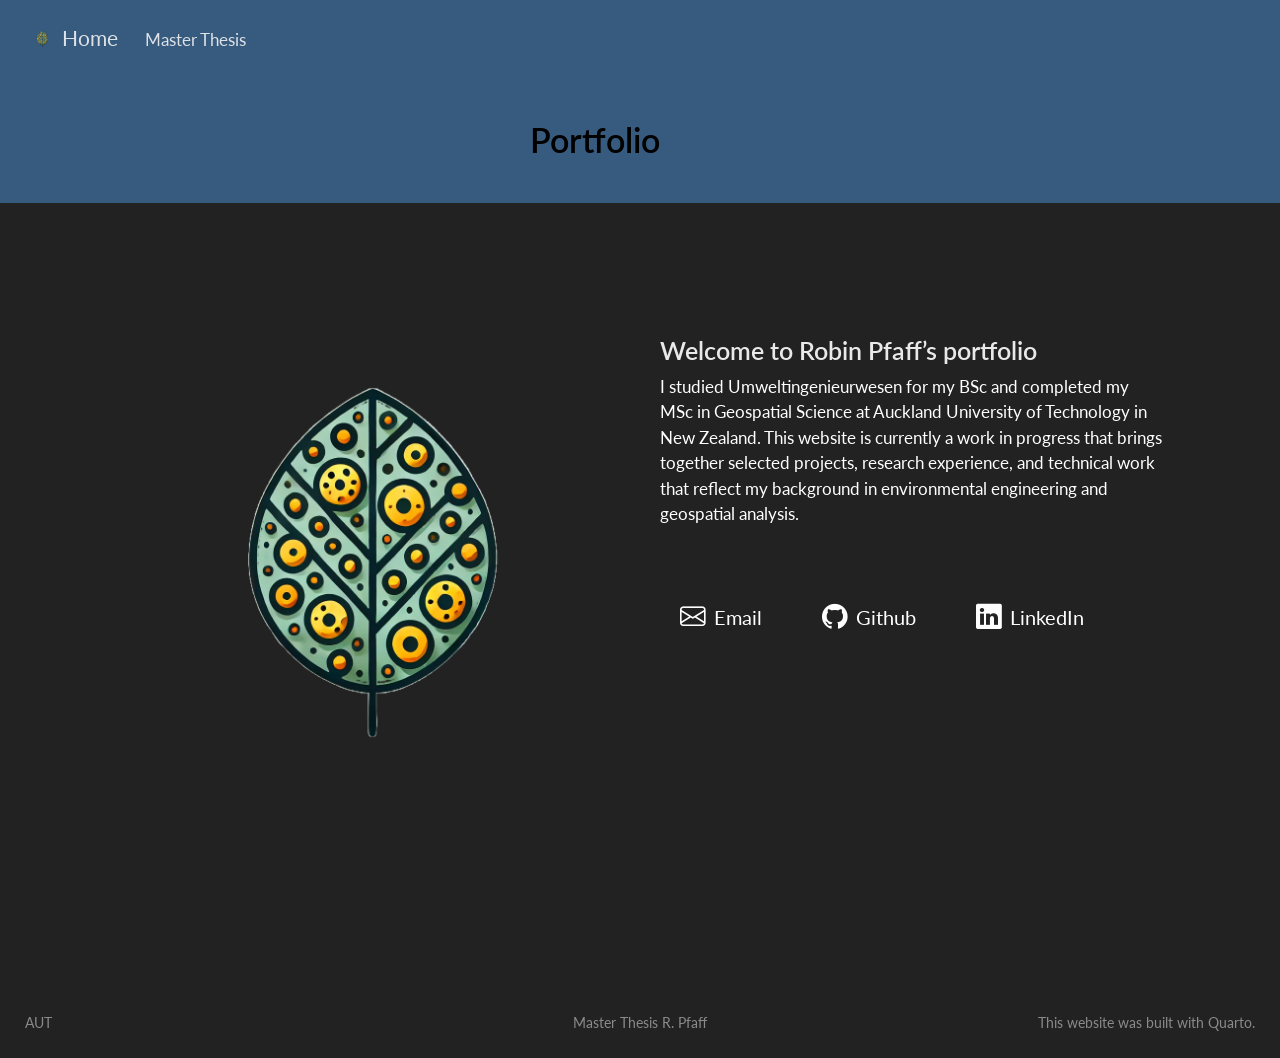
==== commit 24e5df84: "Updated structure" ====
--- a/docs/index.html
+++ b/docs/index.html
@@ -6,10 +6,9 @@
 
 <meta name="viewport" content="width=device-width, initial-scale=1.0, user-scalable=yes">
 
-<meta name="author" content="Robin Pfaff">
-<meta name="description" content="Some information about you that you want search engines to see">
-
-<title>Home – Myrtle Rust</title>
+<meta name="description" content="Portfolio website for Robin Pfaff">
+
+<title>Portfolio – Home</title>
 <style>
 code{white-space: pre-wrap;}
 span.smallcaps{font-variant: small-caps;}
@@ -22,27 +21,7 @@
   margin: 0 0.8em 0.2em -1em; /* quarto-specific, see https://github.com/quarto-dev/quarto-cli/issues/4556 */ 
   vertical-align: middle;
 }
-/* CSS for citations */
-div.csl-bib-body { }
-div.csl-entry {
-  clear: both;
-  margin-bottom: 0em;
-}
-.hanging-indent div.csl-entry {
-  margin-left:2em;
-  text-indent:-2em;
-}
-div.csl-left-margin {
-  min-width:2em;
-  float:left;
-}
-div.csl-right-inline {
-  margin-left:2em;
-  padding-left:1em;
-}
-div.csl-indent {
-  margin-left: 2em;
-}</style>
+</style>
 
 
 <script src="site_libs/quarto-nav/quarto-nav.js"></script>
@@ -78,18 +57,6 @@
   }
 }</script>
 <style>html{ scroll-behavior: smooth; }</style>
-<script type="application/json" class="js-hypothesis-config">
-{
-  "theme": "clean",
-  "openSidebar": false
-}
-</script>
-<script async="" src="https://hypothes.is/embed.js"></script>
-<script>
-  window.document.addEventListener("DOMContentLoaded", function (_event) {
-    document.body.classList.add('hypothesis-enabled');
-  });
-</script>
 <style>
 
       .quarto-title-block .quarto-title-banner h1,
@@ -109,14 +76,14 @@
 
 
 <link rel="stylesheet" href="styles.css">
-<meta property="og:title" content="Home – Myrtle Rust">
-<meta property="og:description" content="Some information about you that you want search engines to see">
+<meta property="og:title" content="Portfolio – Home">
+<meta property="og:description" content="Portfolio website for Robin Pfaff">
 <meta property="og:image" content="https://pfaffrob.github.io/2_2_assets/favicons/myrtle-rust-1024x1024.png">
-<meta property="og:site_name" content="Myrtle Rust">
+<meta property="og:site_name" content="Home">
 <meta property="og:image:height" content="1024">
 <meta property="og:image:width" content="1024">
-<meta name="twitter:title" content="Home – Myrtle Rust">
-<meta name="twitter:description" content="Some information about you that you want search engines to see">
+<meta name="twitter:title" content="Portfolio – Home">
+<meta name="twitter:description" content="Portfolio website for Robin Pfaff">
 <meta name="twitter:image" content="https://pfaffrob.github.io/2_2_assets/favicons/myrtle-rust-1024x1024.png">
 <meta name="twitter:image-height" content="1024">
 <meta name="twitter:image-width" content="1024">
@@ -136,7 +103,7 @@
     <img src="./2_2_assets/favicons/android-chrome-512x512.png" alt="" class="navbar-logo dark-content">
     </a>
     <a class="navbar-brand" href="./index.html">
-    <span class="navbar-title">Myrtle Rust</span>
+    <span class="navbar-title">Home</span>
     </a>
   </div>
           <button class="navbar-toggler" type="button" data-bs-toggle="collapse" data-bs-target="#navbarCollapse" aria-controls="navbarCollapse" role="menu" aria-expanded="false" aria-label="Toggle navigation" onclick="if (window.quartoToggleHeadroom) { window.quartoToggleHeadroom(); }">
@@ -145,12 +112,8 @@
           <div class="collapse navbar-collapse" id="navbarCollapse">
             <ul class="navbar-nav navbar-nav-scroll me-auto">
   <li class="nav-item">
-    <a class="nav-link active" href="./index.html" aria-current="page"> 
-<span class="menu-text">Home</span></a>
-  </li>  
-  <li class="nav-item">
-    <a class="nav-link" href="./1_4_pdf/index.html"> 
-<span class="menu-text">PDF</span></a>
+    <a class="nav-link" href="./1_1_text/index.html"> 
+<span class="menu-text">Master Thesis</span></a>
   </li>  
 </ul>
           </div> <!-- /navcollapse -->
@@ -163,7 +126,7 @@
 <header id="title-block-header" class="quarto-title-block default toc-left page-columns page-full">
   <div class="quarto-title-banner page-columns page-full">
     <div class="quarto-title column-body">
-      <h1 class="title">Home</h1>
+      <h1 class="title">Portfolio</h1>
           </div>
 
     
@@ -172,19 +135,7 @@
         
         <div class="quarto-title-meta">
 
-                <div>
-            <div class="quarto-title-meta-heading">Author</div>
-            <div class="quarto-title-meta-contents">
-                        <p>Robin Pfaff </p>
-                      </div>
-          </div>
                 
-                <div>
-            <div class="quarto-title-meta-heading">Published</div>
-            <div class="quarto-title-meta-contents">
-              <p class="date">2025-12</p>
-            </div>
-          </div>
           
                 
               </div>
@@ -252,11 +203,9 @@
 <p><a href="2_2_assets/favicons/myrtle-rust-1024x1024.png" class="lightbox" data-gallery="quarto-lightbox-gallery-1"><img src="2_2_assets/favicons/myrtle-rust-1024x1024.png" class="img-fluid"></a></p>
 </div>
 </div><div class="column" style="padding-left: 20px;">
-<section id="welcome-to-the-central-hub-for-robins-master-thesis-on-myrtle-rust-detection" class="level3">
-<h3 data-anchor-id="welcome-to-the-central-hub-for-robins-master-thesis-on-myrtle-rust-detection">Welcome to the central hub for Robin’s master thesis on Myrtle Rust detection</h3>
-<p>This is the central hub for my master thesis. The main purpose for this website is to share meeting notes, drafts of chapters and receive feedback using <a href="https://hypothes.is">hypothesis</a>. A guide on how to add comments can be found in the <a href="1_9_documentation/index.qmd#sec-comments">documentation section</a>.</p>
-<p>As I am constantly improving on my <a href="https://quarto.org">quarto</a> skills, it is still to be defined to which extent this website will also be used to collaborate on data and code.</p>
-<p>Also please note that this website was built off a <a href="https://lukmayer.github.io/blog/posts/quarto_template/">template by Lukas W. Mayer</a> and still contains some contents irrelevant for this project. Furthermore, the citation settings for the pdf are not correct yet, as I’m moving from the latex to the <a href="https://quarto.org/docs/output-formats/typst.html">typst</a> engine for pdf rendering.</p>
+<section id="welcome-to-robin-pfaffs-portfolio" class="level3">
+<h3 data-anchor-id="welcome-to-robin-pfaffs-portfolio">Welcome to Robin Pfaff’s portfolio</h3>
+<p>I studied Umweltingenieurwesen for my BSc and completed my MSc in Geospatial Science at Auckland University of Technology in New Zealand. This website is currently a work in progress that brings together selected projects, research experience, and technical work that reflect my background in environmental engineering and geospatial analysis.</p>
 <p><br>
 </p>
 <!-- 
@@ -267,8 +216,8 @@
 
 -->
 <div class="button-group" style="display: flex; gap: 20px;">
-<p><a href="mailto:kqn7759@autuni.ac.nz" class="button-link" target="_blank" style="text-decoration: none; color: white; background-color: #222; padding: 10px 20px; border-radius: 5px; display: inline-block; font-size: 1.2rem; text-align: center;"> <i class="bi bi-envelope" style="font-size: 1.5rem; margin-right: 8px;"></i>Email </a></p>
-<p><a href="https://github.com/pfaffrob/myrtle_rust" class="button-link" target="_blank" style="text-decoration: none; color: white; background-color: #222; padding: 10px 20px; border-radius: 5px; display: inline-block; font-size: 1.2rem; text-align: center;"> <i class="bi bi-github" style="font-size: 1.5rem; margin-right: 8px;"></i>Github </a></p>
+<p><a href="mailto:robin.pfaff@hotmail.ch" class="button-link" target="_blank" style="text-decoration: none; color: white; background-color: #222; padding: 10px 20px; border-radius: 5px; display: inline-block; font-size: 1.2rem; text-align: center;"> <i class="bi bi-envelope" style="font-size: 1.5rem; margin-right: 8px;"></i>Email </a></p>
+<p><a href="https://github.com/pfaffrob/MSc_Thesis_RP" class="button-link" target="_blank" style="text-decoration: none; color: white; background-color: #222; padding: 10px 20px; border-radius: 5px; display: inline-block; font-size: 1.2rem; text-align: center;"> <i class="bi bi-github" style="font-size: 1.5rem; margin-right: 8px;"></i>Github </a></p>
 <p><a href="https://www.linkedin.com/in/robin-pfaff-3454702b7/" class="button-link" target="_blank" style="text-decoration: none; color: white; background-color: #222; padding: 10px 20px; border-radius: 5px; display: inline-block; font-size: 1.2rem; text-align: center;"> <i class="bi bi-linkedin" style="font-size: 1.5rem; margin-right: 8px;"></i>LinkedIn </a></p>
 </div>
 </section>
@@ -355,21 +304,7 @@
 
 
 
-
-<div id="quarto-appendix" class="default"><section class="quarto-appendix-contents" role="doc-bibliography" id="quarto-bibliography"><h2 class="anchored quarto-appendix-heading">References</h2><div id="refs" class="references csl-bib-body hanging-indent" data-entry-spacing="0" data-line-spacing="2" role="list">
-<div id="ref-Austropucciniapsidii2017" class="csl-entry" role="listitem">
-<em>Austropuccinia psidii<span> <em>(</em></span><span><em>G</em></span><span><em>.</em> </span><span><em>Winter</em></span><span><em>)</em> </span><span><em>Beenken</em></span></em>. (2017). <a href="https://biotanz.landcareresearch.co.nz/scientific-names/66c070c6-6ea1-4a04-923a-9d34faf95653">https://biotanz.landcareresearch.co.nz/scientific-names/66c070c6-6ea1-4a04-923a-9d34faf95653</a>
-</div>
-<div id="ref-beresfordSymptomdevelopment2020" class="csl-entry" role="listitem">
-Beresford, R. M., Shuey, L. S., &amp; Pegg, G. S. (2020). Symptom development and latent period of <span><em>Austropuccinia</em></span><span> <em>Psidii</em></span> (myrtle rust) in relation to host species, temperature, and ontogenic resistance. <em>Plant Pathology</em>, <em>69</em>(3), 484–494. <a href="https://doi.org/10.1111/ppa.13145">https://doi.org/10.1111/ppa.13145</a>
-</div>
-<div id="ref-djiZenmuseL2" class="csl-entry" role="listitem">
-DJI. (n.d.). <em>Zenmuse <span>L2</span></em> [Equipment]. <a href="https://enterprise.dji.com/zenmuse-l2">https://enterprise.dji.com/zenmuse-l2</a>
-</div>
-<div id="ref-Syzygiummaire1979" class="csl-entry" role="listitem">
-<em>Syzygium maire (<span>A</span>.<span>Cunn</span>.) <span>Sykes</span> &amp; <span>Garn</span>.-<span>Jones</span></em>. (1979). <a href="https://floraseries.landcareresearch.co.nz/taxa/73c686a7-ceae-4edd-98e8-e8af13d77fac">https://floraseries.landcareresearch.co.nz/taxa/73c686a7-ceae-4edd-98e8-e8af13d77fac</a>
-</div>
-</div></section></div></main> <!-- /main -->
+</main> <!-- /main -->
 <script id="quarto-html-after-body" type="application/javascript">
   window.document.addEventListener("DOMContentLoaded", function (event) {
     const isCodeAnnotation = (el) => {
